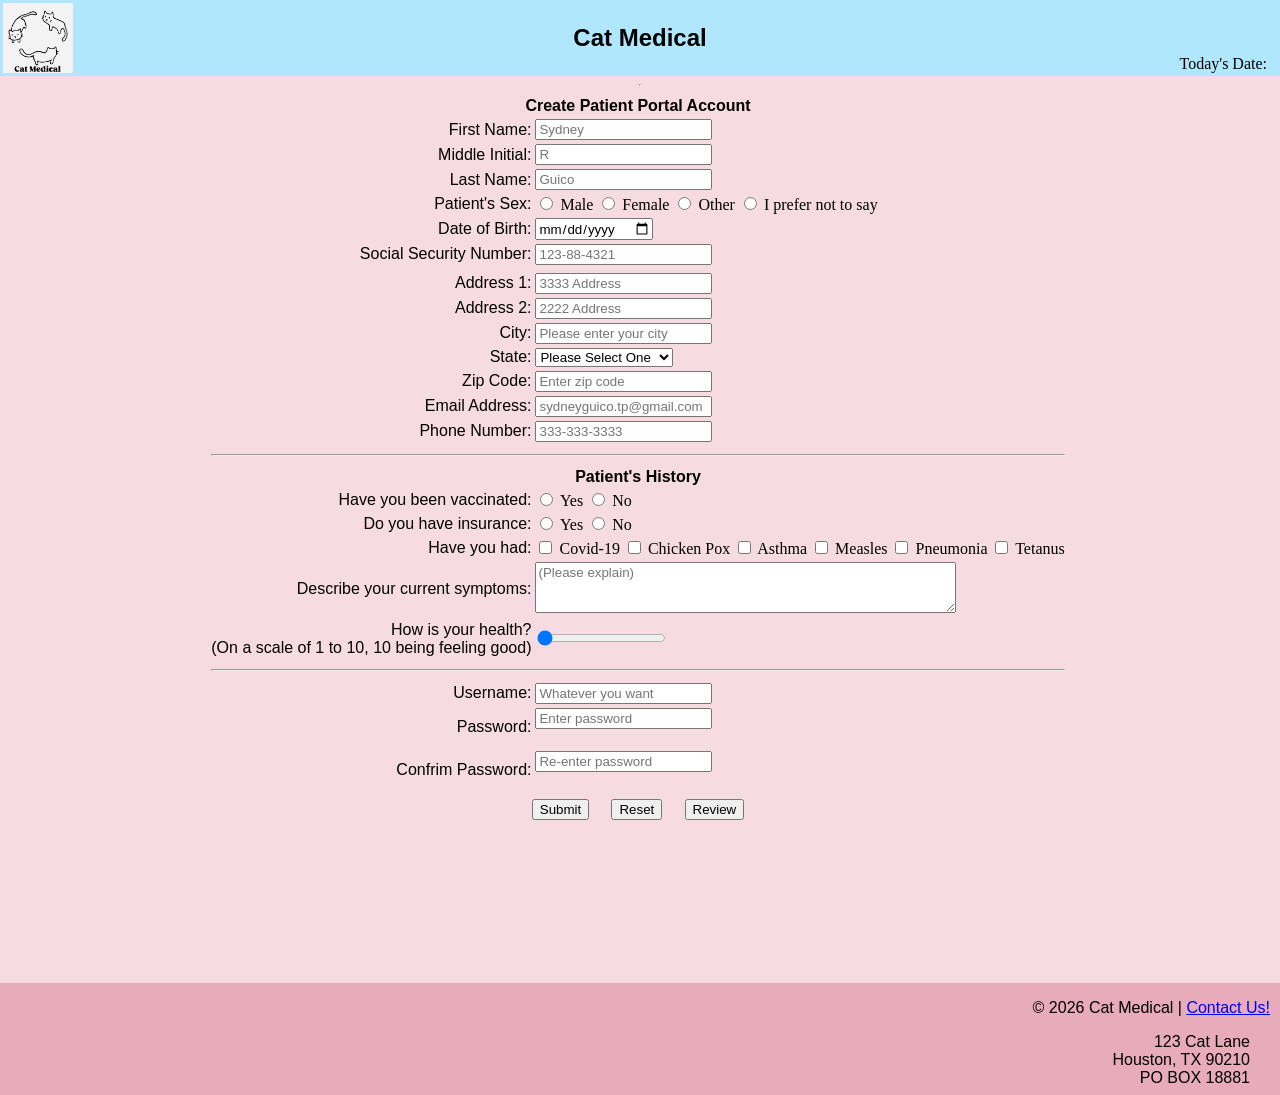
==== index.html @ cff77018 "Update index.html" ====
<!DOCTYPE html>
<!--
    Author: sydneyguico2.github.io
    Program name: Homework 2 JavaScript
    Date created: 02/10/2026
    Date last edited: 03/27/2026
    Version: 2.0
    By: Sydney Guico
    Description: HTML Code 2 to Structure Content of Website Form
-->

        <!-- english language -->
        <html lang="en">
        <!-- head section & css link -->
                    <head>
                        <link rel="stylesheet" href="hw2.css"> <!-- links to css file-->
                        <title> New Patient Registry | Cat Medical </title>
                        <title>New Patient Registry | Cat Medical</title>
                    </head>
                    <body>
                        <header>
                            <table width="100%">
                                <tr>
                                    <td valign="top" align="left" width="20%">
                                    <div class="image">
                                        <img align="center" src="CatMedical2.jpeg" alt="Cat Medical" width="70px" id="logo"/>
                                    </div>
                                    </td>

                                    <td>
                                        <h2>Cat Medical</h2> 
                                   </td>

                                    <td valign="bottom" align="right" width="20%">
                                        Today's Date: <span id="today"></span>   <!-- writes date-->
                                    </td>
                                </tr>
                            </table>
                        </header>
                    <hr>

        <!-- Form Starts-->
                    <form name="signup" id="signup" action="thankyou2.html">
                        <center>
                            <div class="format">
                                <table>
                                    <tr>
                                        <th colspan="4">Create Patient Portal Account</th>   <!-- Patient Account Info section starts-->
                                    </tr>
                                        <!-- Patient INFORMATION SECTION STARTS-->

                                        <!-- Patient Name (F,M,L)-->
                                        
                                        <tr>
                                            <td class="td1"><label for="fname">First Name:</label></td>
                                             <td>
                                                <input type="text" 
                                                name="fname" 
                                                id="fname" 
                                                minlength="1"
                                                maxlength="30"
                                                title="Letters, apostrophes, and dashes only"
                                                pattern="[a-zA-Z']{1,30}"
                                                onblur="validateFname()"
                                                required 
                                                placeholder="Sydney"
                                                />
                                                <br>
                                        <span class="error" id="fname-error"></span>
                                     </td>
                                </tr>

                                <tr>
                                    <td class="td1"><label for="mname">Middle Initial:</label></td>
                                    <td>
                                        <input type="text" 
                                        name="mname" 
                                        id="mname" 
                                        minlength="0"
                                        maxlength="1" 
                                        title="Letters only" 
                                        pattern="[a-zA-Z']{0,1}"
                                        onblur="validateMname()"
                                        placeholder="R"
                                        />
                                        <br>
                                        <span class="error" id="mname-error"></span>
                                    </td>   
                                </tr> 

                                <tr>
                                    
                                    <td class="td1"><label for="lname">Last Name:</label></td>
                                    <td>
                                        <input type="text" 
                                        name="lname" 
                                        id="lname" 
                                        minlength="1"
                                        maxlength="30" 
                                        title="Letters, apostrophes, and dashes only" 
                                        onblur="validateLname()"
                                        required 
                                        placeholder="Guico"
                                        />
                                        <br>
                                        <span class="error" id="lname-error"></span>
                                    </td>
                                </tr>


                <!-- Patient Sex -->

                <tr>
                    <td class="td1"><label for= "psex">Patient's Sex: </label></td>
                    <td>
                        <input 
                        type="radio" 
                        id="s1" 
                        name="psex" 
                        value="male"
                        /> 
                        Male
                        
                        <input 
                        type="radio" 
                        id="s2" 
                        name="psex" 
                        value="female"
                        /> 
                        Female

                         <input 
                        type="radio" 
                        id="s3" 
                        name="psex" 
                        value="Other"
                        /> 
                        Other

                        <input 
                        type="radio" 
                        id="s4" 
                        name="psex" 
                        value="I prefer not to say"
                        /> 
                        I prefer not to say             
                    </td>
                </tr>

                <!-- D.O.B-->
                 <tr>
            <td class="td1"><label for="dob">Date of Birth:</label></td>
                <td>
                    <input 
                    type="date" 
                    id="dob" 
                    name="dob"
                    onblur="validateDob()"
                    required
                    />
                    <br>
                    <span class="error" id="dob-error"></span>
                 </td>
            </tr>

                <!-- SSN-->
            <tr>
                <td class="td1"><label for="ssn">Social Security Number:</label></td>
                <td>
                    <input 
                    type="password" 
                    minlength="9" 
                    maxlength="11" 
                    name="ssn"
                    id="ssn" 
                    required 
                    title="Numbers Only" 
                    placeholder="123-88-4321"
                    onblur="validateSsn()"
                    />
                    <br>
                    <span class="error" id="ssn-error"></span>
                    </td>
                </tr> 

                 <!-- INSERT LINE -->
                <tr>
                    <th colspan="4"><th></th>
                </tr>

            <!-- Address -->
            <tr>
                <td class="td1"><label for="address1">Address 1:</label></td>
                <td>
                    <input 
                    type="text" 
                    name="address1" 
                    id="address1" 
                    minlength="2"
                    maxlength="30" 
                    title="Letters, apostrophes, and dashes only"
                    required 
                    placeholder="3333 Address"
                    onblur="validateAddress1()"
                    />
                    <br>
                    <span class="error" id="address1-error"></span>
                </td>
            </tr>

            </tr>
                <td class="td1"><label for="address2">Address 2:</label></td>
                <td>
                    <input 
                    type="text" 
                    name="address2" 
                    id="address2" 
                    minlength="2"
                    maxlength="30" 
                    title="Please enter your address"
                    placeholder="2222 Address"
                    />
                </td>
            </tr>

            <tr> <!-- city -->
                    <td class="td1"><label for="city">City:</label></td>
                    <td>
                    <input
                        type="text" 
                        name="city" 
                        id="city" 
                        minlength="1" 
                        maxlength="30" 
                        title="Enter your city" 
                        required 
                        placeholder="Please enter your city"
                        onblur="validateCity()"
                        />
                        <br>
                        <span class="error" id="city-error"></span>
                </td>
            </tr>   

            <!-- All the states including DC and PR -->
            </tr> 
                <td class="td1"><label for="state">State:<Label></td>
                    <td>
                        <select name="state" id="state">
                        <option selected disabled>Please Select One</option>
                        <option value="AL">Alabama</option>
                        <option value="AK">Alaska</option>
                        <option value="AZ">Arizona</option>
                        <option value="AR">Arkansas</option>
                        <option value="CA">California</option>
                        <option value="CO">Colorado</option>
                        <option value="CT">Connecticut</option>
                        <option value="DE">Delaware</option>
                        <option value="DC">District of Columbia</option>
                        <option value="FL">Florida</option>
                        <option value="GA">Georgia</option>
                        <option value="GU">Guam</option>	
                        <option value="HI">Hawaii</option>	
                        <option value="ID">Idaho</option>	
                        <option value="IL">Illinois</option>	
                        <option value="IN">Indiana</option>	
                        <option value="IA">Iowa</option>	
                        <option value="KS">Kansas</option>	
                        <option value="KY">Kentucky</option>	
                        <option value="LA">Louisiana</option>	
                        <option value="ME">Maine</option>	
                        <option value="MD">Maryland</option>	
                        <option value="MA">Massachusetts</option>	
                        <option value="MI">Michigan</option>	
                        <option value="MN">Minnesota</option>	
                        <option value="MS">Mississippi</option>	
                        <option value="MO">Missouri</option>
                        <option value="MT">Montana</option>
                        <option value="NE">Nebraska</option>
                        <option value="NV">Nevada</option>	
                        <option value="NH">New Hampshire</option>	
                        <option value="NJ">New Jersey</option>	
                        <option value="NM">New Mexico</option>	
                        <option value="NY">New York</option>	
                        <option value="NC">North Carolina</option>	
                        <option value="ND">North Dakota</option>	
                        <option value="OH">Ohio</option>	
                        <option value="OK">Oklahoma</option>	
                        <option value="OR">Oregon</option>	
                        <option value="PA">Pennsylvania</option>	
                        <option value="PR">Puerto Rico</option>	
                        <option value="RI">Rhode Island</option>	
                        <option value="SC">South Carolina</option>	
                        <option value="SD">South Dakota</option>	
                        <option value="TN">Tennessee</option>	
                        <option value="TX">Texas</option>	
                        <option value="UT">Utah</option>	
                        <option value="VT">Vermont</option>	
                        <option value="VA">Virginia</option>	
                        <option value="WA">Washington</option>	
                        <option value="WV">West Virginia</option>	
                        <option value="WI">Wisconsin</option>	
                        <option value="WY">Wyoming</option>	
                        </select>
                    </td>
                </tr>

                <tr> <!-- zip code -->
                    <td class="td1"><label for="zcode">Zip Code:</label></td>
                    <td>
                    <input
                        type="text" 
                        name="zcode" 
                        id="zcode" 
                        maxlength="10" 
                        pattern="[0-9]{5}"
                        title="Numbers only" 
                        required 
                        placeholder="Enter zip code"
                        onblur="validateZcode()"
                        />
                        <br>
                        <span class="error" id="zcode-error"></span>
                </td>
            </tr>  

            </tr>  <!-- email -->
                <td class="td1"><label for="email">Email Address:</label></td>
                <td>
                    <input type="text"
                    name="email"
                    id="email"
                    required
                    maxlength="30"
                    title="Please enter your email"
                    placeholder="sydneyguico.tp@gmail.com"
                    pattern="[a-z0-9._%+-]+@[a-z0-9.-]+\.[a-z]{2,20}$"
                    onblur="validateEmail()"
                    />
                    <br>
                    <span class="error" id="email-error"></span>
                </td>
            </tr>

            <tr>  <!-- phone number -->
                <td class="td1"><label for="phone">Phone Number:</label></td>
                     <td>
                         <input type="text"
                        name="phone"
                        id="phone"
                        pattern="[0-9]{3}-[0-9]{3}-[0-9]{4}"
                        required
                        maxlength="30"
                        title="Please enter your phone number"
                        required
                        placeholder="333-333-3333"
                        onblur="validatePhone()"
                        />
                        <br>
                        <span class="error" id="phone-error"></span>
                    </td>
                </tr>

                 <!-- INSERT LINE -->
                <tr>
                    <th colspan="4"><hr></th>
                </tr>

                <!-- Patient Background RADIO BOXES-->
                
                <tr>
                    <th colspan="4">Patient's History</th> <!-- create line form-->
                </tr>

                 <tr>  <!-- RADIO BOXES-->
                    <td class="td1"><label for="vacc"> Have you been vaccinated:</label></td>
                    <td>
                        <input
                        type="radio"
                        id="v1"
                        name="vaccinated"
                        value="Yes"
                        />
                        Yes
                        <input
                        type="radio"
                        id="v2"
                        name="vaccinated"
                        value="No"
                        />
                        No
                        </td>
                     </tr>

                 <tr>
                    <td class="td1"><label for="vacc"> Do you have insurance:</label></td>
                    <td>
                        <input
                        type="radio"
                        id="i1"
                        name="insurance"
                        value="Yes"
                        />
                        Yes
                        <input
                        type="radio"
                        id="i2"
                        name="insurance"
                        value="No"
                        />
                        No
                        </td>
                     </tr>

                     <tr> <!-- History Checkboxes -->
                        <td class="td1"><label for="past_history"> Have you had:</label></td>
                        <td>
                                
                                <input type="checkbox" id="option1" name="Covid-19" value="Covid-19"> Covid-19

                                <input type="checkbox" id="option2" name="Chicken Pox" value="Chicken Pox"> Chicken Pox

                                <input type="checkbox" id="option3" name="Asthma" value="Asthma"> Asthma

                                <input type="checkbox" id="option4" name="Measles" value="Measles"> Measles

                                <input type="checkbox" id="option5" name="Pneumonia" value="Pneumonia"> Pneumonia

                                <input type="checkbox" id="option6" name="Tetanus" value="Tetanus"> Tetanus
                        </tr>

                         <!-- ALIGN & Describe Symptoms-->
                        <header>
                                    <td class="td1" align="right" 
                                        <label for="notes">Describe your current symptoms: </label>
                                        </td>
                                
                                       <td>
                                            <textarea 
                                            
                                            rows="3"
                                            cols="50" 
                                            maxlength="500"
                                            id="notes" 
                                            name="notes" 
                                            title="Please write a description on the Symptoms your experiencing..."
                                            placeholder="(Please explain)"
                                            ></textarea>
                                            <span id="description-text"></span>
                                        </td>
                                    </tr>


                        <!-- SLIDER HTML CODE -->
                         <tr>
                            <td class="td1"><label for="range">How is your health?<br/>(On a scale of 1 to 10, 10 being feeling good)</label></td>
                            <td>
                                <input
                                type="range"
                                name="range"
                                id="range"
                            min="0"
                            max="10"
                            value="0"
                            />
                            <span id="range-slider"></span>
                            </td>
                        </tr>

                        <!-- INSERT LINE Webpage split-->
                        <tr>
                            <th colspan="4"><hr></th>
                        </tr>

                        <!-- Patient Account Login Information -->
                        <tr>
                            <td class="td1"><label for="username">Username:</label></td>
                                            <td>
                                                <input
                                                type="text"
                                                name="username"
                                                id="username"
                                                minlength="5"
                                                maxlength="20"
                                                required
                                                title="Username must have at least 5 characters, and cannot start with a number"
                                                placeholder="Whatever you want"
                                                onblur="validateUsername()"
                                                />
                                                <br>
                                                <span class="error" id="username-error"></span>
                                            </td>
                                        </tr>

                                        </tr>
                                            <td class="td1"><label for="password">Password:</label></td>
                                            <td>
                                                <input
                                                type="password"
                                                name="password"
                                                id="password"
                                                minlength="10"
                                                maxlength="30"
                                                required
                                                title="Password must contain at least 10 characters, one uppercase, one number, one lowercase letter, and one special character."
                                                placeholder="Enter password"
                                                onblur="validatePassword()"
                                                oninput="validatePassword()"
                                                onfocus="validatePassword()"
                                                />
                                                <br>
                                                <span class="password-message" id="password-error"></span>
                                            
                                            </td>
                                        </tr>

                                        </tr>
                                            <td class="td1"><label for="confirm_password">Confrim Password:</label></td>
                                            <td>
                                                <input
                                                type="password"
                                                name="confirm_password"
                                                id="confirm_password"
                                                minlength="10"
                                                maxlength="30"
                                                required
                                                title="Please re-enter your Password:"
                                                placeholder="Re-enter password"
                                                onblur="validateConfirmPassword()"
                                                oninput="validateConfirmPassword()"
                                                onfocus="validateConfirmPassword()"
                                                />
                                                <br>
                                                <span class="password-message" id="confirm_password-error"></span>
                                            
                                            </td>
                                        </tr>

                                        <tr>
                                            <td class="td1"colspan="4">
                                                <center>
                                                    <input type="submit" name="submit" id="submit" style="font-family: 'Arial', Helvetica, sans-serif;"> 
                                                    &nbsp;&nbsp;&nbsp; <!-- spaces between submit and reset-->
                                                    <input type="reset" name="reset" id="reset" style="font-family: 'Arial', Helvetica, sans-serif;"> 
                                                     &nbsp;&nbsp;&nbsp; <!-- spaces between submit and reset-->
                                                    <input type="button" name="review" id="review" value="Review" style="font-family: 'Arial', Helvetica, sans-serif;" onclick="reviewInput()" 
                                                    />
                                                </center>
                                                 </td>
                                             </tr>
                                         </table>
                                    </div>

                                <!-- Dynamic Password Indicators -->
                                    <div class="pass-message">
                                        <span id="msg1"></span> <br/>
                                        <span id="msg2"></span> <br/>
                                        <span id="msg3"></span> <br/>
                                        <span id="msg4"></span> <br/>
                                        <span id="msg5"></span> <br/>
                                        <span id="msg6"></span> <br/>
                                        <span id="msg7"></span> <br/>
                                        <span id="pass2-error"></span> <br/>
                                    </div>

                                    <!--NEW Displays user-entered data with JavaScript-->
                                    <center>
                                    <p id="showInput"></p>
                                    </center>

                              </center>
                        </form>

                           <!-- Footer goes here-->
                                             
                        <footer>
                                    <p id="footer"> &#169 2026 Cat Medical | <a href="https://www.felinemedcenter.com/" target="_blank" rel="noopener noreferrer">Contact Us!</a></p>
                                    <div class="address-box">
                                        <p>
                                            123 Cat Lane<br/>
                                            Houston, TX 90210<br/>
                                            PO BOX 18881
                                        </p>
                                    </div>
                                </div>
                        </footer>


                            <script src="hw2.js"></script>  <!-- links to js file-->
                            </body> </html>
---- hw2.css ----
/*
    Program name: Homework 1 HTML Form
    Author: sydneyguico.github.io
    Date created: 02/10/2026
    Date last edited: 02/26/2026
    Version: 1.0
    By: Sydney Guico
    Description: CSS Code to Visuals on Website Form 
*/

header {
    width: 100%;
    background-color: rgb(177, 231, 252);
}

body {
    display: flex;
    flex-direction: column;
    align-items: center;
    background: rgb(246, 220, 226);
    margin: 0;
    height: 100%;
    max-height: 100%;
    min-height: 100vh; /* page will be height of the viewport */
}

form {
    flex-grow: 1;
}

h1, h2 {
    text-align: center;
    font-family: Arial, Helvetica, sans-serif;
    font-weight: bold;
    flex-grow: 1;
}

main {
    text-align: center;
    font-family:Arial, Helvetica, sans-serif;
    font-weight: normal;
    flex-grow: 1;
}

.image {
    text-align: left;
}

.td1 {
    text-align: right;
    font-family: "optima", sans-serif;
    font-weight: normal;
}

th {
    text-align: center;
    font-family: Arial, Helvetica, sans-serif;
}

footer {
    position: flex;
    bottom: 0;
    width: 100%;
    background-color: rgb(231, 171, 186);
    height: 7.0rem;
}

.address-box {
    text-align: right;
    font-family: "optima", sans-serif;
    /* Increase this value to move the 123 Cat Lane address further to the left */
    margin-right: 30px; 
}

#footer {
    text-align: right;
    font-family: "optima", sans-serif;
    font-weight: normal;
    margin-right: 10px;
}

label {
    text-align: right;
    font-family: "optima", sans-serif;
    font-weight: normal;
}

input {
    text-align: left;
    font-family: "optima", sans-serif;
    font-weight: normal;
}

textarea {
    text-align: left;
    font-family: "optima", sans-serif;
    font-weight: normal;
}

#today {
    text-align: left;
    font-family: "optima", sans-serif;
    font-weight: normal;
    margin-right: 10px;
}

p {
    text-align: right;
    font-family: "optima", sans-serif;
    font-weight: normal;
}

/* error message styling */
.error {
    color: red;
    font-size: 12px;
    font-family: "optima", sans-serif;
    font-weight: normal;
}

/* Password Validation Message Container */
.password-message {
    text-align: right;
    font-family: "optima", sans-serif;
    font-weight: normal;
    position: relative;
    left: 100px;
    background: transparent;
    padding: 10px;
    border-spacing: 2px;
    border-radius: 20px;
    color: red;
}

/* Review Button Styling */
#review {
    margin-top: 5px;
}

/* Output Table Styling */
table.output,
tr.output,
td.output {
    width: 500px;
    background-color:  rgb(246, 220, 226);
    padding: 10px;
    border-spacing: 2px;
    border-radius: 20px;
    color: black;
}

/* Individual Cell Styling for Output */
td.output {
    width: 500px;
    background-color: rgb(231, 171, 186);
    padding: 10px;
    border-spacing: 2px;
}
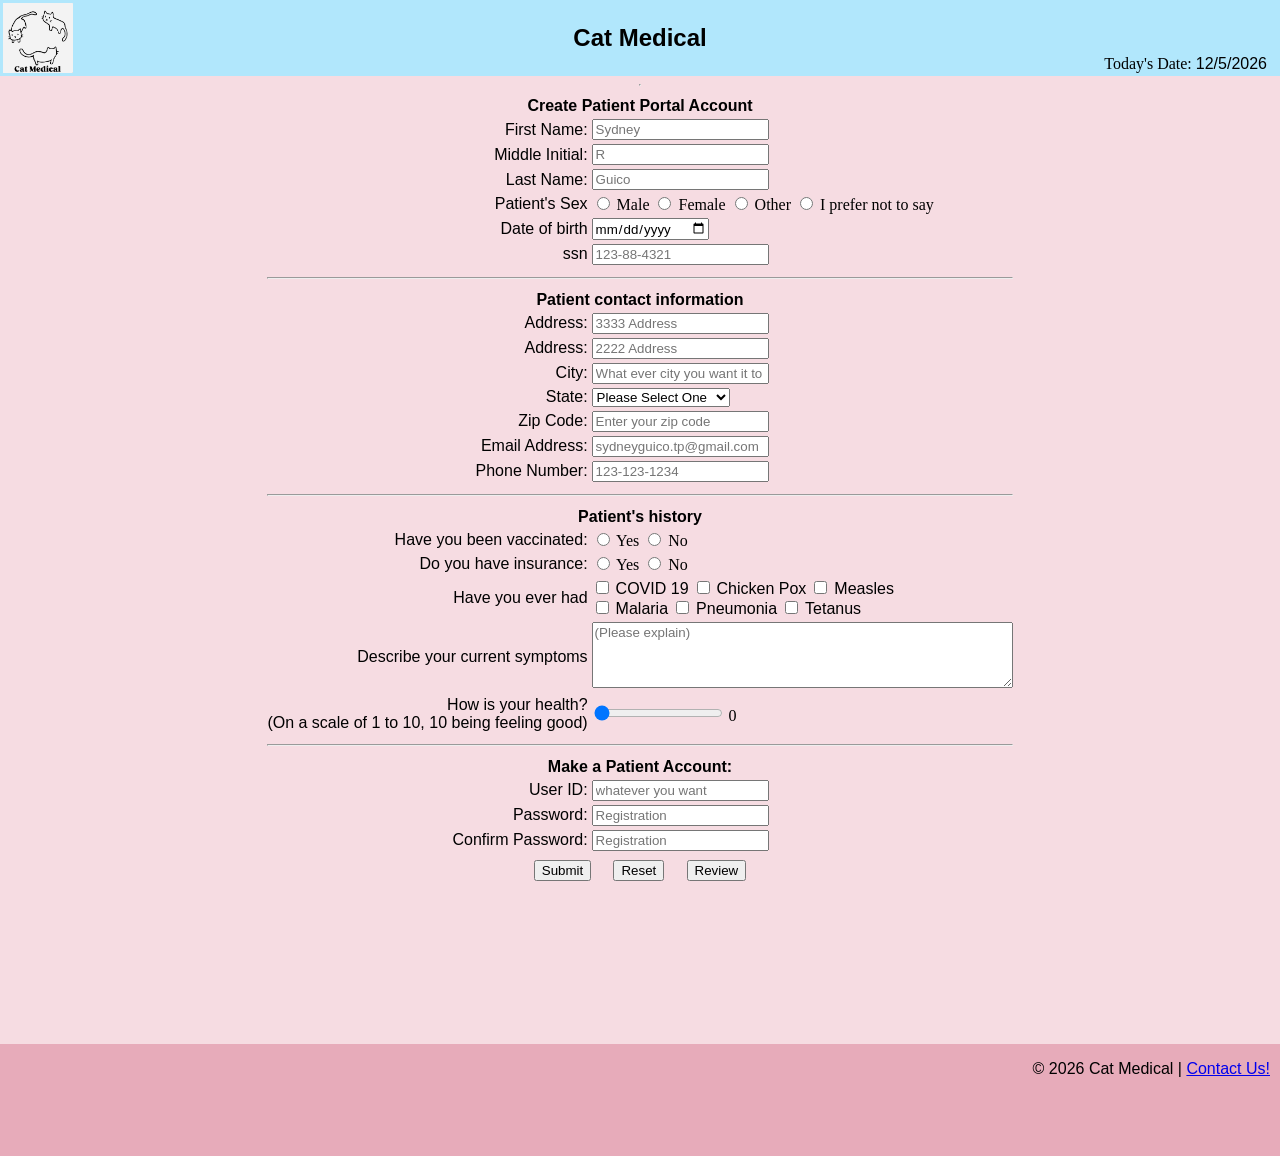
==== commit 814d9f5d: "Update index.html" ====
--- a/index.html
+++ b/index.html
@@ -1,590 +1,579 @@
 <!DOCTYPE html>
-<!--
-    Author: sydneyguico2.github.io
-    Program name: Homework 2 JavaScript
+<!---
+    Program Name: Homework 2 html form
+    Name: Sydney Guico
     Date created: 02/10/2026
-    Date last edited: 03/27/2026
-    Version: 2.0
-    By: Sydney Guico
-    Description: HTML Code 2 to Structure Content of Website Form
+    Date Modified: 03/27/2026 
+    version: 2.0
+    Purpose: HTML Code 2 to Structure Content of Website Form
 -->
-
-        <!-- english language -->
-        <html lang="en">
-        <!-- head section & css link -->
-                    <head>
-                        <link rel="stylesheet" href="hw2.css"> <!-- links to css file-->
-                        <title> New Patient Registry | Cat Medical </title>
-                        <title>New Patient Registry | Cat Medical</title>
-                    </head>
-                    <body>
-                        <header>
-                            <table width="100%">
-                                <tr>
-                                    <td valign="top" align="left" width="20%">
-                                    <div class="image">
-                                        <img align="center" src="CatMedical2.jpeg" alt="Cat Medical" width="70px" id="logo"/>
-                                    </div>
-                                    </td>
-
-                                    <td>
-                                        <h2>Cat Medical</h2> 
-                                   </td>
-
-                                    <td valign="bottom" align="right" width="20%">
-                                        Today's Date: <span id="today"></span>   <!-- writes date-->
-                                    </td>
-                                </tr>
-                            </table>
-                        </header>
-                    <hr>
-
-        <!-- Form Starts-->
-                    <form name="signup" id="signup" action="thankyou2.html">
-                        <center>
-                            <div class="format">
-                                <table>
-                                    <tr>
-                                        <th colspan="4">Create Patient Portal Account</th>   <!-- Patient Account Info section starts-->
-                                    </tr>
-                                        <!-- Patient INFORMATION SECTION STARTS-->
-
-                                        <!-- Patient Name (F,M,L)-->
-                                        
-                                        <tr>
-                                            <td class="td1"><label for="fname">First Name:</label></td>
-                                             <td>
-                                                <input type="text" 
-                                                name="fname" 
-                                                id="fname" 
-                                                minlength="1"
-                                                maxlength="30"
-                                                title="Letters, apostrophes, and dashes only"
-                                                pattern="[a-zA-Z']{1,30}"
-                                                onblur="validateFname()"
-                                                required 
-                                                placeholder="Sydney"
-                                                />
-                                                <br>
-                                        <span class="error" id="fname-error"></span>
-                                     </td>
-                                </tr>
-
-                                <tr>
-                                    <td class="td1"><label for="mname">Middle Initial:</label></td>
-                                    <td>
-                                        <input type="text" 
-                                        name="mname" 
-                                        id="mname" 
-                                        minlength="0"
-                                        maxlength="1" 
-                                        title="Letters only" 
-                                        pattern="[a-zA-Z']{0,1}"
-                                        onblur="validateMname()"
-                                        placeholder="R"
-                                        />
-                                        <br>
-                                        <span class="error" id="mname-error"></span>
-                                    </td>   
-                                </tr> 
-
-                                <tr>
-                                    
-                                    <td class="td1"><label for="lname">Last Name:</label></td>
-                                    <td>
-                                        <input type="text" 
-                                        name="lname" 
-                                        id="lname" 
-                                        minlength="1"
-                                        maxlength="30" 
-                                        title="Letters, apostrophes, and dashes only" 
-                                        onblur="validateLname()"
-                                        required 
-                                        placeholder="Guico"
-                                        />
-                                        <br>
-                                        <span class="error" id="lname-error"></span>
-                                    </td>
-                                </tr>
-
-
-                <!-- Patient Sex -->
-
-                <tr>
-                    <td class="td1"><label for= "psex">Patient's Sex: </label></td>
+<html lang="en">
+    <head>
+        <link rel="stylesheet" href="hw2.css"> <!-- links to css file (Remember to change this for every homework assignment Hoang Le)-->
+        
+        <!--displays text in the browser's tab-->
+        <title>New Patient Registry | Cat Medical</title>
+    </head>
+    <body>
+        <header>
+            <table width="100%">
+                <tr>
+                    <td valign="top" align="left" width="20%">
+                        <div class="image">
+                            <img align="center" src="CatMedical2.jpeg" alt="Cat Medical" width="70px" id="logo"/>
+                        </div>
+                    </td>
+
+                    <td>
+                        <h2>Cat Medical</h2>
+                    </td>
+
+                    <td valign="bottom" align="right" width="20%">
+                        Today's Date: <span id="today"></span>
+                    </td>
+                </tr>
+            </table>
+        </header>
+<hr>
+<!--Form starts here-->
+<form name="signup" id="signup" action="thankyou.html">
+    <center>
+        <div class="format">
+            <table>
+                <tr>
+                    <th colspan="4"> Create Patient Portal Account</th>
+                </tr>
+                <!--patient's information section of form starts here-->
+
+                <!--Patient's name F M L-->
+                <tr>
+                    <td class="td1"><label for="fname">First Name:</label></td>
                     <td>
                         <input 
-                        type="radio" 
-                        id="s1" 
-                        name="psex" 
-                        value="male"
-                        /> 
+                        type="text" 
+                        name="fname" 
+                        id="fname"
+                        minlength="1"
+                        maxlength="30" 
+                        title="Letters, dashes, and apostrophes only"
+                        pattern="[a-zA-Z']{1-30}"
+                        onblur="validateFname()"
+                        required 
+                        placeholder="Sydney"
+                        />
+                        <br>
+                        <span class="error" id="fname-error"></span>
+                    </td>
+                </tr>
+
+                <tr>
+                    <td class="td1"><label for="mname">Middle Initial:</label></td>
+                    <td>
+                        <input 
+                        type="text" 
+                        name="mname" 
+                        id="mname"
+                        minlength="0"
+                        maxlength="1" 
+                        title="Letters only"
+                        pattern="[a-zA-Z']{0-1}"
+                        onblur="validateMname()"
+                        placeholder="R"
+                        />
+                        <br>
+                        <span class="error" id="mname-error"></span>
+                    </td>
+                </tr>
+
+                <tr>
+                    <td class="td1"><label for="lname">Last Name:</label></td>
+                    <td>
+                        <input type="text" 
+                        name="Lname" 
+                        id="Lname"
+                        minlength="1"
+                        maxlength="30" 
+                        title="Letters, dashes, and apostrophes only"
+                        pattern="[a-zA-Z']{1-30}"
+                        onblur="validateLname()"
+                        required 
+                        placeholder="Guico"
+                        />
+                        <br>
+                        <span class="error" id="lname-error"></span>
+                    </td>
+                </tr>
+
+                <!--Gender or sex-->
+
+                <tr>
+                    <td class="td1"><label for="psex">Patient's Sex</label></td>
+                    <td>
+                        <input
+                        type="radio"
+                        id="s1"
+                        name="psex"
+                        value="Male"
+                        />
                         Male
-                        
+
+                        <input
+                        type="radio"
+                        id="s2"
+                        name="psex"
+                        value="Male"
+                        />
+                        Female
+
+                        <input
+                        type="radio"
+                        id="s3"
+                        name="psex"
+                        value="other"
+                        />
+                        Other
+
+                        <input  
+                        type="radio"  
+                        id="s4"  
+                        name="psex"  
+                        value="I prefer not to say" 
+                        />  
+                        I prefer not to say 
+                    </td>
+                </tr>
+
+                <!--date of birth-->
+
+                <tr>
+                    <td class="td1"><label for="dob">Date of birth</label></td>
+                    <td>
+                        <input
+                        type="date"
+                        id="dob"
+                        name="dob"
+                        onblur="validateDob()"
+                        required
+                        />
+                        <br>
+                        <span class="error" id="dob-error"></span>
+                    </td>
+                </tr>
+
+                <tr>
+                    <td class="td1"><label for="ssn">ssn</label></td>
+                    <td>
+                        <input
+                        type="password"
+                        minlength="11"
+                        maxlength="11"
+                        name="ssn"
+                        id="ssn"
+                        required
+                        title="Numbers Only"
+                        placeholder="123-88-4321"
+                        onblur="validateSsn()"
+                        />
+                        <br>
+                        <span class="error" id="ssn-error"></span>
+                    </td>
+                </tr>
+
+                <tr>
+                    <th colspan="4"><hr></th> <!-- This makes a line allowing it to be more organized-->
+                </tr>
+
+                <tr>
+                    <th colspan="4"> Patient contact information</th>
+                </tr>
+
+                <!--Address-->
+
+                <tr>
+                    <td class="td1"><label for="address1">Address:</label></td>
+                    <td>
+                        <input type="text" 
+                        name="address1" 
+                        id="address1" 
+                        minlength="2"
+                        maxlength="30"
+                        title="Letters, dashes, and apostrophes only" 
+                        required 
+                        placeholder="3333 Address"
+                        onblur="validateAddress1()"
+                        />
+                        <br>
+                        <span class="error" id="address1-error"></span>
+                    </td>
+                </tr>
+
+                <tr>
+                    <td class="td1"><label for="address2">Address:</label></td>
+                    <td>
+                        <input
+                        type="text" 
+                        name="address2" 
+                        id="address2" 
+                        minlength="2"
+                        maxlength="30" 
+                        title="Please enter your address"
+                        placeholder="2222 Address"
+                        />
+                    </td>
+                </tr>
+
+                <tr>
+                    <td class="td1"><label for="city">City:</label></td>
+                    <td>
                         <input 
-                        type="radio" 
-                        id="s2" 
-                        name="psex" 
-                        value="female"
-                        /> 
-                        Female
-
-                         <input 
-                        type="radio" 
-                        id="s3" 
-                        name="psex" 
-                        value="Other"
-                        /> 
-                        Other
-
-                        <input 
-                        type="radio" 
-                        id="s4" 
-                        name="psex" 
-                        value="I prefer not to say"
-                        /> 
-                        I prefer not to say             
-                    </td>
-                </tr>
-
-                <!-- D.O.B-->
-                 <tr>
-            <td class="td1"><label for="dob">Date of Birth:</label></td>
-                <td>
-                    <input 
-                    type="date" 
-                    id="dob" 
-                    name="dob"
-                    onblur="validateDob()"
-                    required
-                    />
-                    <br>
-                    <span class="error" id="dob-error"></span>
-                 </td>
-            </tr>
-
-                <!-- SSN-->
-            <tr>
-                <td class="td1"><label for="ssn">Social Security Number:</label></td>
-                <td>
-                    <input 
-                    type="password" 
-                    minlength="9" 
-                    maxlength="11" 
-                    name="ssn"
-                    id="ssn" 
-                    required 
-                    title="Numbers Only" 
-                    placeholder="123-88-4321"
-                    onblur="validateSsn()"
-                    />
-                    <br>
-                    <span class="error" id="ssn-error"></span>
-                    </td>
-                </tr> 
-
-                 <!-- INSERT LINE -->
-                <tr>
-                    <th colspan="4"><th></th>
-                </tr>
-
-            <!-- Address -->
-            <tr>
-                <td class="td1"><label for="address1">Address 1:</label></td>
-                <td>
-                    <input 
-                    type="text" 
-                    name="address1" 
-                    id="address1" 
-                    minlength="2"
-                    maxlength="30" 
-                    title="Letters, apostrophes, and dashes only"
-                    required 
-                    placeholder="3333 Address"
-                    onblur="validateAddress1()"
-                    />
-                    <br>
-                    <span class="error" id="address1-error"></span>
-                </td>
-            </tr>
-
-            </tr>
-                <td class="td1"><label for="address2">Address 2:</label></td>
-                <td>
-                    <input 
-                    type="text" 
-                    name="address2" 
-                    id="address2" 
-                    minlength="2"
-                    maxlength="30" 
-                    title="Please enter your address"
-                    placeholder="2222 Address"
-                    />
-                </td>
-            </tr>
-
-            <tr> <!-- city -->
-                    <td class="td1"><label for="city">City:</label></td>
-                    <td>
-                    <input
                         type="text" 
                         name="city" 
                         id="city" 
-                        minlength="1" 
-                        maxlength="30" 
+                        minlength="1"
+                        maxlength="30"
                         title="Enter your city" 
                         required 
-                        placeholder="Please enter your city"
+                        placeholder="What ever city you want it to show"
                         onblur="validateCity()"
                         />
                         <br>
                         <span class="error" id="city-error"></span>
-                </td>
-            </tr>   
-
-            <!-- All the states including DC and PR -->
-            </tr> 
-                <td class="td1"><label for="state">State:<Label></td>
-                    <td>
-                        <select name="state" id="state">
-                        <option selected disabled>Please Select One</option>
-                        <option value="AL">Alabama</option>
-                        <option value="AK">Alaska</option>
-                        <option value="AZ">Arizona</option>
-                        <option value="AR">Arkansas</option>
-                        <option value="CA">California</option>
-                        <option value="CO">Colorado</option>
-                        <option value="CT">Connecticut</option>
-                        <option value="DE">Delaware</option>
-                        <option value="DC">District of Columbia</option>
-                        <option value="FL">Florida</option>
-                        <option value="GA">Georgia</option>
-                        <option value="GU">Guam</option>	
-                        <option value="HI">Hawaii</option>	
-                        <option value="ID">Idaho</option>	
-                        <option value="IL">Illinois</option>	
-                        <option value="IN">Indiana</option>	
-                        <option value="IA">Iowa</option>	
-                        <option value="KS">Kansas</option>	
-                        <option value="KY">Kentucky</option>	
-                        <option value="LA">Louisiana</option>	
-                        <option value="ME">Maine</option>	
-                        <option value="MD">Maryland</option>	
-                        <option value="MA">Massachusetts</option>	
-                        <option value="MI">Michigan</option>	
-                        <option value="MN">Minnesota</option>	
-                        <option value="MS">Mississippi</option>	
-                        <option value="MO">Missouri</option>
-                        <option value="MT">Montana</option>
-                        <option value="NE">Nebraska</option>
-                        <option value="NV">Nevada</option>	
-                        <option value="NH">New Hampshire</option>	
-                        <option value="NJ">New Jersey</option>	
-                        <option value="NM">New Mexico</option>	
-                        <option value="NY">New York</option>	
-                        <option value="NC">North Carolina</option>	
-                        <option value="ND">North Dakota</option>	
-                        <option value="OH">Ohio</option>	
-                        <option value="OK">Oklahoma</option>	
-                        <option value="OR">Oregon</option>	
-                        <option value="PA">Pennsylvania</option>	
-                        <option value="PR">Puerto Rico</option>	
-                        <option value="RI">Rhode Island</option>	
-                        <option value="SC">South Carolina</option>	
-                        <option value="SD">South Dakota</option>	
-                        <option value="TN">Tennessee</option>	
-                        <option value="TX">Texas</option>	
-                        <option value="UT">Utah</option>	
-                        <option value="VT">Vermont</option>	
-                        <option value="VA">Virginia</option>	
-                        <option value="WA">Washington</option>	
-                        <option value="WV">West Virginia</option>	
-                        <option value="WI">Wisconsin</option>	
-                        <option value="WY">Wyoming</option>	
-                        </select>
-                    </td>
-                </tr>
-
-                <tr> <!-- zip code -->
+                    </td>
+                </tr>
+
+                <!--All the states including DC and PR-->
+                <tr>
+                    <td class="td1"><label for="state">State:</label></td>
+                        <td>
+                            <select>
+                                <option selected disabled>Please Select One</option>
+                                <option value="AL">Alabama</option>
+                                <option value="AK">Alaska</option>
+                                <option value="AZ">Arizona</option>
+                                <option value="AR">Arkansas</option>
+                                <option value="CA">California</option>
+                                <option value="CO">Colorado</option>
+                                <option value="CT">Connecticut</option>
+                                <option value="DE">Delaware</option>
+                                <option value="DC">District of Columbia</option>
+                                <option value="FL">Florida</option>
+                                <option value="GA">Georgia</option>
+                                <option value="GU">Guam</option>    
+                                <option value="HI">Hawaii</option>  
+                                <option value="ID">Idaho</option>   
+                                <option value="IL">Illinois</option>    
+                                <option value="IN">Indiana</option> 
+                                <option value="IA">Iowa</option>    
+                                <option value="KS">Kansas</option>  
+                                <option value="KY">Kentucky</option>    
+                                <option value="LA">Louisiana</option>   
+                                <option value="ME">Maine</option>   
+                                <option value="MD">Maryland</option>    
+                                <option value="MA">Massachusetts</option>   
+                                <option value="MI">Michigan</option>    
+                                <option value="MN">Minnesota</option>   
+                                <option value="MS">Mississippi</option> 
+                                <option value="MO">Missouri</option>
+                                <option value="MT">Montana</option>
+                                <option value="NE">Nebraska</option>
+                                <option value="NV">Nevada</option>  
+                                <option value="NH">New Hampshire</option>   
+                                <option value="NJ">New Jersey</option>  
+                                <option value="NM">New Mexico</option>  
+                                <option value="NY">New York</option>    
+                                <option value="NC">North Carolina</option>  
+                                <option value="ND">North Dakota</option>    
+                                <option value="OH">Ohio</option>    
+                                <option value="OK">Oklahoma</option>    
+                                <option value="OR">Oregon</option>  
+                                <option value="PA">Pennsylvania</option>    
+                                <option value="PR">Puerto Rico</option> 
+                                <option value="RI">Rhode Island</option>    
+                                <option value="SC">South Carolina</option>  
+                                <option value="SD">South Dakota</option>    
+                                <option value="TN">Tennessee</option>   
+                                <option value="TX">Texas</option>   
+                                <option value="UT">Utah</option>    
+                                <option value="VT">Vermont</option> 
+                                <option value="VA">Virginia</option>    
+                                <option value="WA">Washington</option>  
+                                <option value="WV">West Virginia</option>   
+                                <option value="WI">Wisconsin</option>   
+                                <option value="WY">Wyoming</option> 
+                            </select>
+                        </td>
+                </tr>
+                <tr>
                     <td class="td1"><label for="zcode">Zip Code:</label></td>
-                    <td>
-                    <input
-                        type="text" 
-                        name="zcode" 
-                        id="zcode" 
-                        maxlength="10" 
-                        pattern="[0-9]{5}"
-                        title="Numbers only" 
-                        required 
-                        placeholder="Enter zip code"
-                        onblur="validateZcode()"
-                        />
-                        <br>
-                        <span class="error" id="zcode-error"></span>
-                </td>
-            </tr>  
-
-            </tr>  <!-- email -->
-                <td class="td1"><label for="email">Email Address:</label></td>
-                <td>
-                    <input type="text"
-                    name="email"
-                    id="email"
-                    required
-                    maxlength="30"
-                    title="Please enter your email"
-                    placeholder="sydneyguico.tp@gmail.com"
-                    pattern="[a-z0-9._%+-]+@[a-z0-9.-]+\.[a-z]{2,20}$"
-                    onblur="validateEmail()"
-                    />
-                    <br>
-                    <span class="error" id="email-error"></span>
-                </td>
-            </tr>
-
-            <tr>  <!-- phone number -->
-                <td class="td1"><label for="phone">Phone Number:</label></td>
-                     <td>
-                         <input type="text"
-                        name="phone"
-                        id="phone"
-                        pattern="[0-9]{3}-[0-9]{3}-[0-9]{4}"
+                        <td>
+                            <input 
+                            type="text" 
+                            name="zcode" 
+                            id="zcode" 
+                            maxlength="10" 
+                            pattern="[0-9]{5}"
+                            title="Numbers only" 
+                            required 
+                            placeholder="Enter your zip code"
+                            onblur="validateZcode()"
+                            />
+                            <br>
+                            <span class="error" id="zcode-error"></span>
+                        </td>
+                </tr>
+
+                <tr>
+                    <td class="td1"><label for="email">Email Address:</label></td>
+                        <td>
+                            <input type="text" 
+                            name="email" 
+                            id="email"
+                            maxlength="30"
+                            required
+                            title="Please enter your email" 
+                            placeholder="sydneyguico.tp@gmail.com"
+                            pattern="[a-z0-9._%+-]+@[a-z0-9.-]+\.[a-z]{2,20}$"
+                            onblur="validateEmail()"
+                            />
+                            <br>
+                            <span class="error" id="email-error"></span>
+                        </td>
+                </tr>
+
+                <tr>
+                    <td class="td1"><label for="phonenum">Phone Number:</label></td>
+                        <td>
+                            <input type="text" 
+                            name="phonenum" 
+                            id="phonenum" 
+                            pattern="[0-9]{3}-[0-9]{3}-[0-9]{4}"
+                            required
+                            maxlength="30"
+                            title="Please enter your phone number" 
+                            required 
+                            placeholder="123-123-1234"
+                            onblur="validatePhonenum()"
+                            />
+                            <br>
+                            <span class="error" id="phonenum-error"></span>
+                        </td>
+                </tr>
+
+                <tr>
+                    <th colspan="4"><hr></th> <!-- This makes a line allowing it to be more organized-->
+                </tr>
+                
+                <!--Patient background-->
+
+                <tr>
+                    <th colspan="4">Patient's history</th>
+                </tr>
+
+                 <tr>
+                    <td class="td1"><label for="vacc">Have you been vaccinated:</label></td>
+                    <td>
+                        <input
+                        type="radio" 
+                        id="v1" 
+                        name="vacc" 
+                        value="Yes"
+                        />
+                        Yes
+                        <input 
+                        type="radio" 
+                        id="v2" 
+                        name="vacc" 
+                        value="No"
+                        />
+                        No
+                    </td>
+                </tr>
+
+                <tr>
+                    <td class="td1"><label for="insur">Do you have insurance:</label></td>
+                    <td>
+                        <input 
+                        type="radio" 
+                        id="i1" 
+                        name="insur" 
+                        value="Yes"
+                        /> 
+                        Yes
+
+                        <input 
+                        type="radio" 
+                        id="i2" 
+                        name="insur" 
+                        value="No"
+                        /> 
+                        No
+                    </td>
+                </tr>
+
+                <tr>
+                    <td class="td1"><label for="pat_hist">Have you ever had</label></td>
+                    <td>
+                        <input type="checkbox" id="option1" value="COVID 19"/>
+                        <label for="COVID 19">COVID 19</label>
+
+                        <input type="checkbox" id="option2" value="Chicken Pox"/>
+                        <label for="Chicken Pox">Chicken Pox</label>
+
+                        <input type="checkbox" id="option3" value="Measles"/>
+                        <label for="Measles">Measles</label><br>
+
+                        <input type="checkbox" id="option4" value="Malaria"/>
+                        <label for="Malaria">Malaria</label>
+
+                        <input type="checkbox" id="option5" value="Pneumonia"/>
+                        <label for="Pneumonia">Pneumonia</label>
+
+                        <input type="checkbox" id="option6" value="Tetanus"/>
+                        <label for="Tetanus">Tetanus</label>
+                </tr>
+
+                <tr>
+                    <td class="td1" align="right">
+                        <label for="notes">Describe your current symptoms</label>
+                    </td>
+                    <td>
+                        <textarea
+                        rows="4"
+                        cols="50"
+                        maxlength="500"
+                        id="notes"
+                        name="notes"
+                        title="Please write a description on the Symptoms your experiencing..."
+                        placeholder="(Please explain)"
+                        ></textarea>
+                        <span id="descirption_text"></span>
+                    </td>
+                </tr>
+
+                <!-- Slider HTML Coding-->
+                <tr>
+                    <td class="td1"><label for="range">How is your health?<br/>(On a scale of 1 to 10, 10 being feeling good)</label></td>
+                    <td>
+                        <input
+                        type="range"
+                        name="range"
+                        id="range"
+                        min="0"
+                        max="10"
+                        value="0"
+                        />
+                        <span id="range-slider"></span>
+                    </td>
+                </tr>
+
+                <tr>
+                    <th colspan="4"><hr></th> <!-- Webpage splitter-->
+                </tr>
+
+                <!-- Patient login Information-->
+                <tr>
+                    <th colspan="4">Make a Patient Account:</th>
+                </tr>
+
+                <tr>
+                    <td class="td1"><label for="username">User ID:</label></td>
+                    <td>
+                        <input
+                        type="text"
+                        name="username"
+                        id="username"
+                        minlength="5"
+                        maxlength="20"
                         required
+                        title="Username must contain at least 5 characters, and cannot start with a number"
+                        placeholder="whatever you want"
+                        onblur="validateUsername()"
+                        />
+                        <br>
+                        <span class="error" id="username-error"></span>
+                    </td>
+                </tr>
+
+                <tr>
+                    <td class="td1"><label for="pass">Password:</label></td>
+                    <td>
+                        <input
+                        type="password"
+                        name="pass"
+                        id="pass"
+                        minlength="10"
                         maxlength="30"
-                        title="Please enter your phone number"
                         required
-                        placeholder="333-333-3333"
-                        onblur="validatePhone()"
-                        />
-                        <br>
-                        <span class="error" id="phone-error"></span>
-                    </td>
-                </tr>
-
-                 <!-- INSERT LINE -->
-                <tr>
-                    <th colspan="4"><hr></th>
-                </tr>
-
-                <!-- Patient Background RADIO BOXES-->
-                
-                <tr>
-                    <th colspan="4">Patient's History</th> <!-- create line form-->
-                </tr>
-
-                 <tr>  <!-- RADIO BOXES-->
-                    <td class="td1"><label for="vacc"> Have you been vaccinated:</label></td>
-                    <td>
-                        <input
-                        type="radio"
-                        id="v1"
-                        name="vaccinated"
-                        value="Yes"
-                        />
-                        Yes
-                        <input
-                        type="radio"
-                        id="v2"
-                        name="vaccinated"
-                        value="No"
-                        />
-                        No
-                        </td>
-                     </tr>
-
-                 <tr>
-                    <td class="td1"><label for="vacc"> Do you have insurance:</label></td>
-                    <td>
-                        <input
-                        type="radio"
-                        id="i1"
-                        name="insurance"
-                        value="Yes"
-                        />
-                        Yes
-                        <input
-                        type="radio"
-                        id="i2"
-                        name="insurance"
-                        value="No"
-                        />
-                        No
-                        </td>
-                     </tr>
-
-                     <tr> <!-- History Checkboxes -->
-                        <td class="td1"><label for="past_history"> Have you had:</label></td>
-                        <td>
-                                
-                                <input type="checkbox" id="option1" name="Covid-19" value="Covid-19"> Covid-19
-
-                                <input type="checkbox" id="option2" name="Chicken Pox" value="Chicken Pox"> Chicken Pox
-
-                                <input type="checkbox" id="option3" name="Asthma" value="Asthma"> Asthma
-
-                                <input type="checkbox" id="option4" name="Measles" value="Measles"> Measles
-
-                                <input type="checkbox" id="option5" name="Pneumonia" value="Pneumonia"> Pneumonia
-
-                                <input type="checkbox" id="option6" name="Tetanus" value="Tetanus"> Tetanus
-                        </tr>
-
-                         <!-- ALIGN & Describe Symptoms-->
-                        <header>
-                                    <td class="td1" align="right" 
-                                        <label for="notes">Describe your current symptoms: </label>
-                                        </td>
-                                
-                                       <td>
-                                            <textarea 
-                                            
-                                            rows="3"
-                                            cols="50" 
-                                            maxlength="500"
-                                            id="notes" 
-                                            name="notes" 
-                                            title="Please write a description on the Symptoms your experiencing..."
-                                            placeholder="(Please explain)"
-                                            ></textarea>
-                                            <span id="description-text"></span>
-                                        </td>
-                                    </tr>
-
-
-                        <!-- SLIDER HTML CODE -->
-                         <tr>
-                            <td class="td1"><label for="range">How is your health?<br/>(On a scale of 1 to 10, 10 being feeling good)</label></td>
-                            <td>
-                                <input
-                                type="range"
-                                name="range"
-                                id="range"
-                            min="0"
-                            max="10"
-                            value="0"
-                            />
-                            <span id="range-slider"></span>
-                            </td>
-                        </tr>
-
-                        <!-- INSERT LINE Webpage split-->
-                        <tr>
-                            <th colspan="4"><hr></th>
-                        </tr>
-
-                        <!-- Patient Account Login Information -->
-                        <tr>
-                            <td class="td1"><label for="username">Username:</label></td>
-                                            <td>
-                                                <input
-                                                type="text"
-                                                name="username"
-                                                id="username"
-                                                minlength="5"
-                                                maxlength="20"
-                                                required
-                                                title="Username must have at least 5 characters, and cannot start with a number"
-                                                placeholder="Whatever you want"
-                                                onblur="validateUsername()"
-                                                />
-                                                <br>
-                                                <span class="error" id="username-error"></span>
-                                            </td>
-                                        </tr>
-
-                                        </tr>
-                                            <td class="td1"><label for="password">Password:</label></td>
-                                            <td>
-                                                <input
-                                                type="password"
-                                                name="password"
-                                                id="password"
-                                                minlength="10"
-                                                maxlength="30"
-                                                required
-                                                title="Password must contain at least 10 characters, one uppercase, one number, one lowercase letter, and one special character."
-                                                placeholder="Enter password"
-                                                onblur="validatePassword()"
-                                                oninput="validatePassword()"
-                                                onfocus="validatePassword()"
-                                                />
-                                                <br>
-                                                <span class="password-message" id="password-error"></span>
-                                            
-                                            </td>
-                                        </tr>
-
-                                        </tr>
-                                            <td class="td1"><label for="confirm_password">Confrim Password:</label></td>
-                                            <td>
-                                                <input
-                                                type="password"
-                                                name="confirm_password"
-                                                id="confirm_password"
-                                                minlength="10"
-                                                maxlength="30"
-                                                required
-                                                title="Please re-enter your Password:"
-                                                placeholder="Re-enter password"
-                                                onblur="validateConfirmPassword()"
-                                                oninput="validateConfirmPassword()"
-                                                onfocus="validateConfirmPassword()"
-                                                />
-                                                <br>
-                                                <span class="password-message" id="confirm_password-error"></span>
-                                            
-                                            </td>
-                                        </tr>
-
-                                        <tr>
-                                            <td class="td1"colspan="4">
-                                                <center>
-                                                    <input type="submit" name="submit" id="submit" style="font-family: 'Arial', Helvetica, sans-serif;"> 
-                                                    &nbsp;&nbsp;&nbsp; <!-- spaces between submit and reset-->
-                                                    <input type="reset" name="reset" id="reset" style="font-family: 'Arial', Helvetica, sans-serif;"> 
-                                                     &nbsp;&nbsp;&nbsp; <!-- spaces between submit and reset-->
-                                                    <input type="button" name="review" id="review" value="Review" style="font-family: 'Arial', Helvetica, sans-serif;" onclick="reviewInput()" 
-                                                    />
-                                                </center>
-                                                 </td>
-                                             </tr>
-                                         </table>
-                                    </div>
-
-                                <!-- Dynamic Password Indicators -->
-                                    <div class="pass-message">
-                                        <span id="msg1"></span> <br/>
-                                        <span id="msg2"></span> <br/>
-                                        <span id="msg3"></span> <br/>
-                                        <span id="msg4"></span> <br/>
-                                        <span id="msg5"></span> <br/>
-                                        <span id="msg6"></span> <br/>
-                                        <span id="msg7"></span> <br/>
-                                        <span id="pass2-error"></span> <br/>
-                                    </div>
-
-                                    <!--NEW Displays user-entered data with JavaScript-->
-                                    <center>
-                                    <p id="showInput"></p>
-                                    </center>
-
-                              </center>
-                        </form>
-
-                           <!-- Footer goes here-->
-                                             
-                        <footer>
-                                    <p id="footer"> &#169 2026 Cat Medical | <a href="https://www.felinemedcenter.com/" target="_blank" rel="noopener noreferrer">Contact Us!</a></p>
-                                    <div class="address-box">
-                                        <p>
-                                            123 Cat Lane<br/>
-                                            Houston, TX 90210<br/>
-                                            PO BOX 18881
-                                        </p>
-                                    </div>
-                                </div>
-                        </footer>
-
-
-                            <script src="hw2.js"></script>  <!-- links to js file-->
-                            </body> </html>
+                        title="Password must contain at least 10 characters, one uppercase letter, one number, one lowercase letter, and one special character"
+                        placeholder="Registration"
+                        onblur="validatePass()"
+                        oninput="validatePass()"
+                        onfocus="validatePass()"
+                        />
+                        </br>
+                        <span class="error" id="pass1-error"></span>
+                    </td>
+                </tr>
+
+                <tr>
+                    <td class="td1"><label for="c_pass">Confirm Password:</label></td>
+                    <td>
+                        <input
+                        type="password"
+                        name="c_pass"
+                        id="c_pass"
+                        minlength="10"
+                        maxlength="30"
+                        required
+                        title="Please re-enter your password"
+                        placeholder="Registration"
+                        onblur="confirmPass()"
+                        oninput="confirmPass()"
+                        onfocus="confirmPass()"
+                        />
+                        </br>
+                        <span class="error" id="pass2-error"></span>
+                    </td>
+                </tr>
+
+                <tr>
+                    <td class="td1" colspan="4">
+                    <center>
+                        <input type="submit" name="submit" id="submit" style="font-family: 'Arial', Helvetica, sans-serif;">
+                        &nbsp;&nbsp;&nbsp; <!--spaces between submit and reset-->
+                        <input type="reset" name="reset" id="reset" style="font-family: 'Arial', Helvetica, sans-serif;">
+                        &nbsp;&nbsp;&nbsp;
+                        <input type="button" name="review" id="review" value="Review" style="font-family: 'Arial', Helvetica, sans-serif;" onclick="reviewInput()"> <!--New-->
+                    </center>
+                    </td>
+                </tr>
+            </table>
+        </div>
+    <!--New-->
+    <div class="pass-message">
+        <span id="msg1"></span> <br/>
+        <span id="msg2"></span> <br/>  
+        <span id="msg3"></span> <br/>  
+        <span id="msg4"></span> <br/>  
+        <span id="msg5"></span> <br/>  
+        <span id="msg6"></span> <br/>  
+        <span id="msg7"></span> <br/>  
+        <span id="pass2-error"></span> <br/>  
+    </div>
+    <!--New-->
+        <center>
+        <p id="showInput"></p>
+        </center>
+
+    </center>
+</form>
+
+<!--Footer goes here-->
+<footer>
+    <p id="footer"> &#169 2026 Cat Medical | <a href="https://www.felinemedcenter.com/" target="_blank" rel="noopener noreferrer">Contact Us!</a></p>
+</footer>
+
+<script src="hw2.js"></script> <!--Remember to change this for every homework assignment-->
+
+    </body>
+</html>
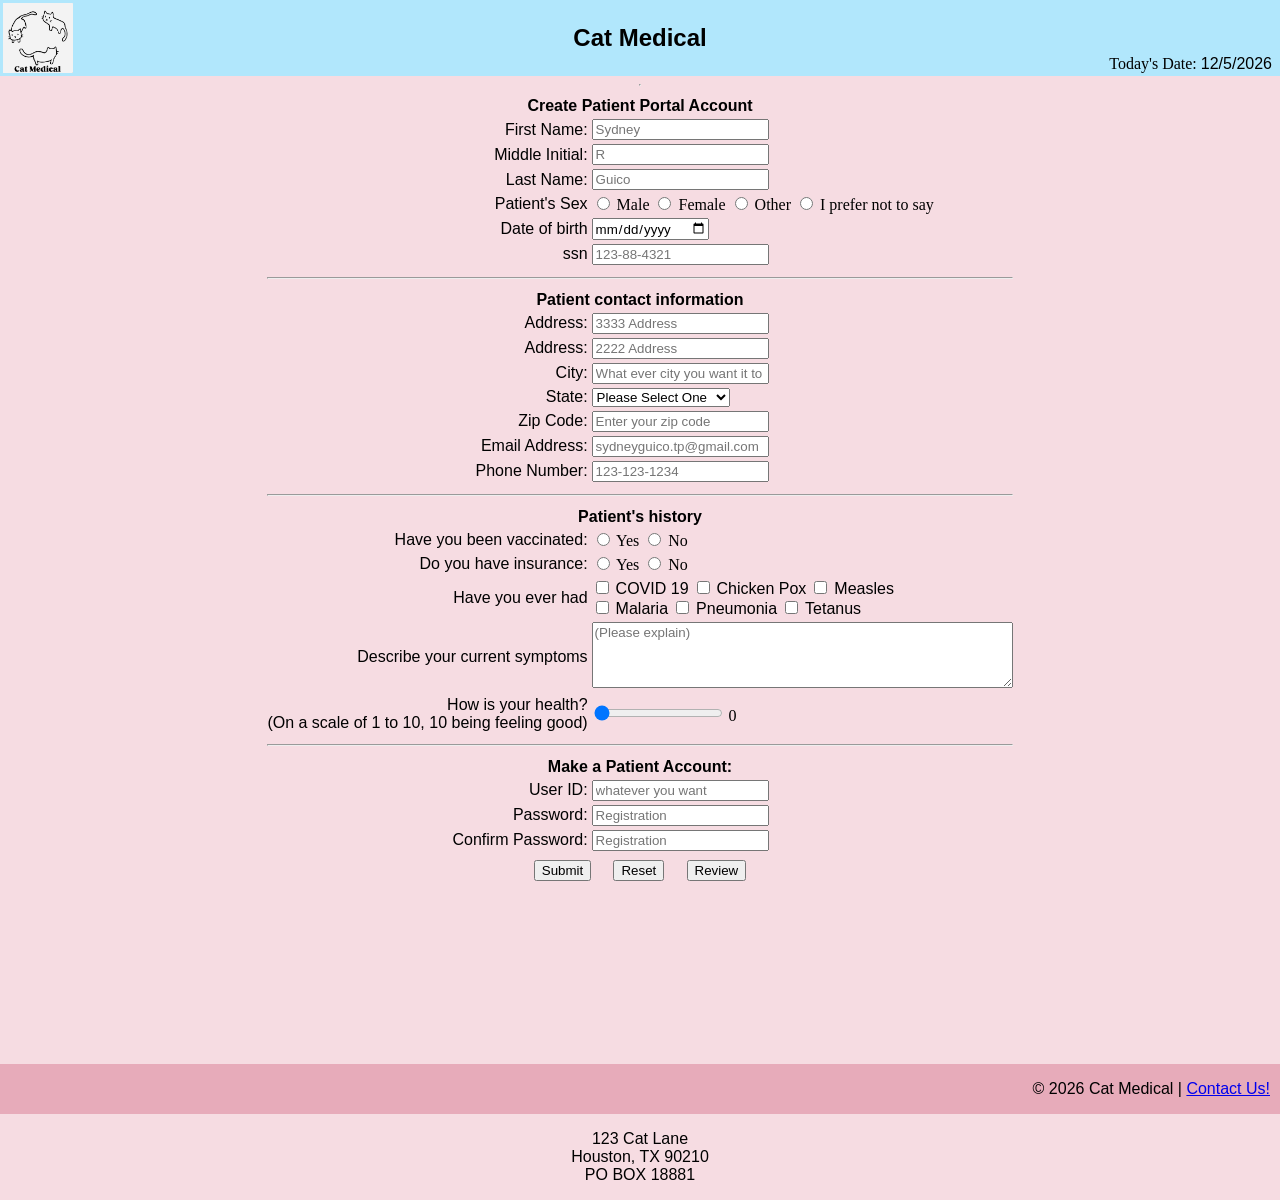
==== commit 21254329: "Update index.html" ====
--- a/index.html
+++ b/index.html
@@ -573,7 +573,14 @@
     <p id="footer"> &#169 2026 Cat Medical | <a href="https://www.felinemedcenter.com/" target="_blank" rel="noopener noreferrer">Contact Us!</a></p>
 </footer>
 
-<script src="hw2.js"></script> <!--Remember to change this for every homework assignment-->
-
+<script src="hw2.js"></script> <!--Remember to change this for every homework assignment--> 
+                                        <p>
+                                            123 Cat Lane<br/>
+                                            Houston, TX 90210<br/>
+                                            PO BOX 18881
+                                        </p>
+                                    </div>
+                                </div>
+                        </footer>
     </body>
 </html>
--- a/hw2.css
+++ b/hw2.css
@@ -1,11 +1,9 @@
-/*
-    Program name: Homework 1 HTML Form
-    Author: sydneyguico.github.io
+/*  
+    Program Name: Homework 2 css form
+    Name: Sydney Guico
     Date created: 02/10/2026
-    Date last edited: 02/26/2026
-    Version: 1.0
-    By: Sydney Guico
-    Description: CSS Code to Visuals on Website Form 
+    Date Modified: 03/27/2026 
+    version: 2.0
 */
 
 header {
@@ -13,15 +11,15 @@
     background-color: rgb(177, 231, 252);
 }
 
-body {
+body{
     display: flex;
     flex-direction: column;
     align-items: center;
-    background: rgb(246, 220, 226);
+    background-color: rgb(246, 220, 226);
     margin: 0;
     height: 100%;
     max-height: 100%;
-    min-height: 100vh; /* page will be height of the viewport */
+    min-height: 100vh; /*make sure the page is height of the viewport*/
 }
 
 form {
@@ -37,7 +35,7 @@
 
 main {
     text-align: center;
-    font-family:Arial, Helvetica, sans-serif;
+    font-family: Arial, Helvetica, sans-serif;
     font-weight: normal;
     flex-grow: 1;
 }
@@ -62,14 +60,7 @@
     bottom: 0;
     width: 100%;
     background-color: rgb(231, 171, 186);
-    height: 7.0rem;
-}
-
-.address-box {
-    text-align: right;
-    font-family: "optima", sans-serif;
-    /* Increase this value to move the 123 Cat Lane address further to the left */
-    margin-right: 30px; 
+    height: 3.0 rem;
 }
 
 #footer {
@@ -101,26 +92,24 @@
     text-align: left;
     font-family: "optima", sans-serif;
     font-weight: normal;
-    margin-right: 10px;
+    margin-right: 5px;
 }
 
 p {
-    text-align: right;
+    text-align: center;
     font-family: "optima", sans-serif;
     font-weight: normal;
 }
 
-/* error message styling */
 .error {
     color: red;
     font-size: 12px;
-    font-family: "optima", sans-serif;
+    font-family:  "optima", sans-serif;
     font-weight: normal;
 }
 
-/* Password Validation Message Container */
-.password-message {
-    text-align: right;
+.pass-message {
+    text-align:  right;
     font-family: "optima", sans-serif;
     font-weight: normal;
     position: relative;
@@ -132,25 +121,22 @@
     color: red;
 }
 
-/* Review Button Styling */
 #review {
     margin-top: 5px;
 }
 
-/* Output Table Styling */
 table.output,
 tr.output,
 td.output {
     width: 500px;
-    background-color:  rgb(246, 220, 226);
+    background-color: rgb(246, 220, 226);
     padding: 10px;
     border-spacing: 2px;
     border-radius: 20px;
-    color: black;
+    color:black
 }
 
-/* Individual Cell Styling for Output */
-td.output {
+td.outputdata {
     width: 500px;
     background-color: rgb(231, 171, 186);
     padding: 10px;
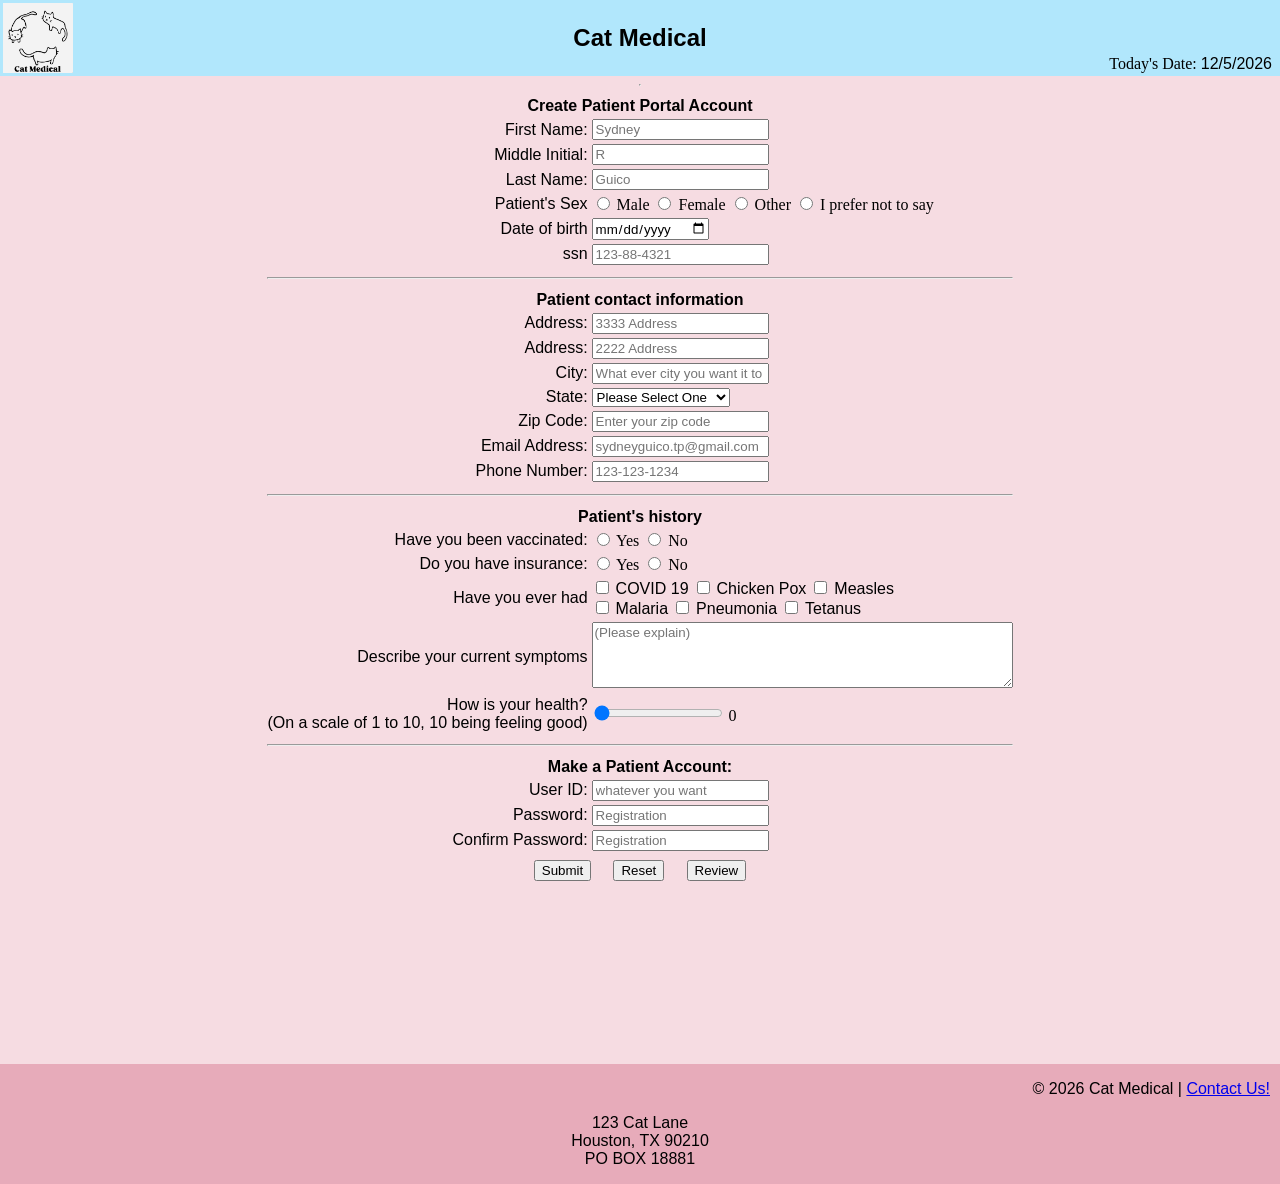
==== commit ff7af0a4: "Update index.html" ====
--- a/index.html
+++ b/index.html
@@ -571,9 +571,6 @@
 <!--Footer goes here-->
 <footer>
     <p id="footer"> &#169 2026 Cat Medical | <a href="https://www.felinemedcenter.com/" target="_blank" rel="noopener noreferrer">Contact Us!</a></p>
-</footer>
-
-<script src="hw2.js"></script> <!--Remember to change this for every homework assignment--> 
                                         <p>
                                             123 Cat Lane<br/>
                                             Houston, TX 90210<br/>
@@ -582,5 +579,8 @@
                                     </div>
                                 </div>
                         </footer>
+
+<script src="hw2.js"></script> <!--Remember to change this for every homework assignment--> 
+
     </body>
 </html>
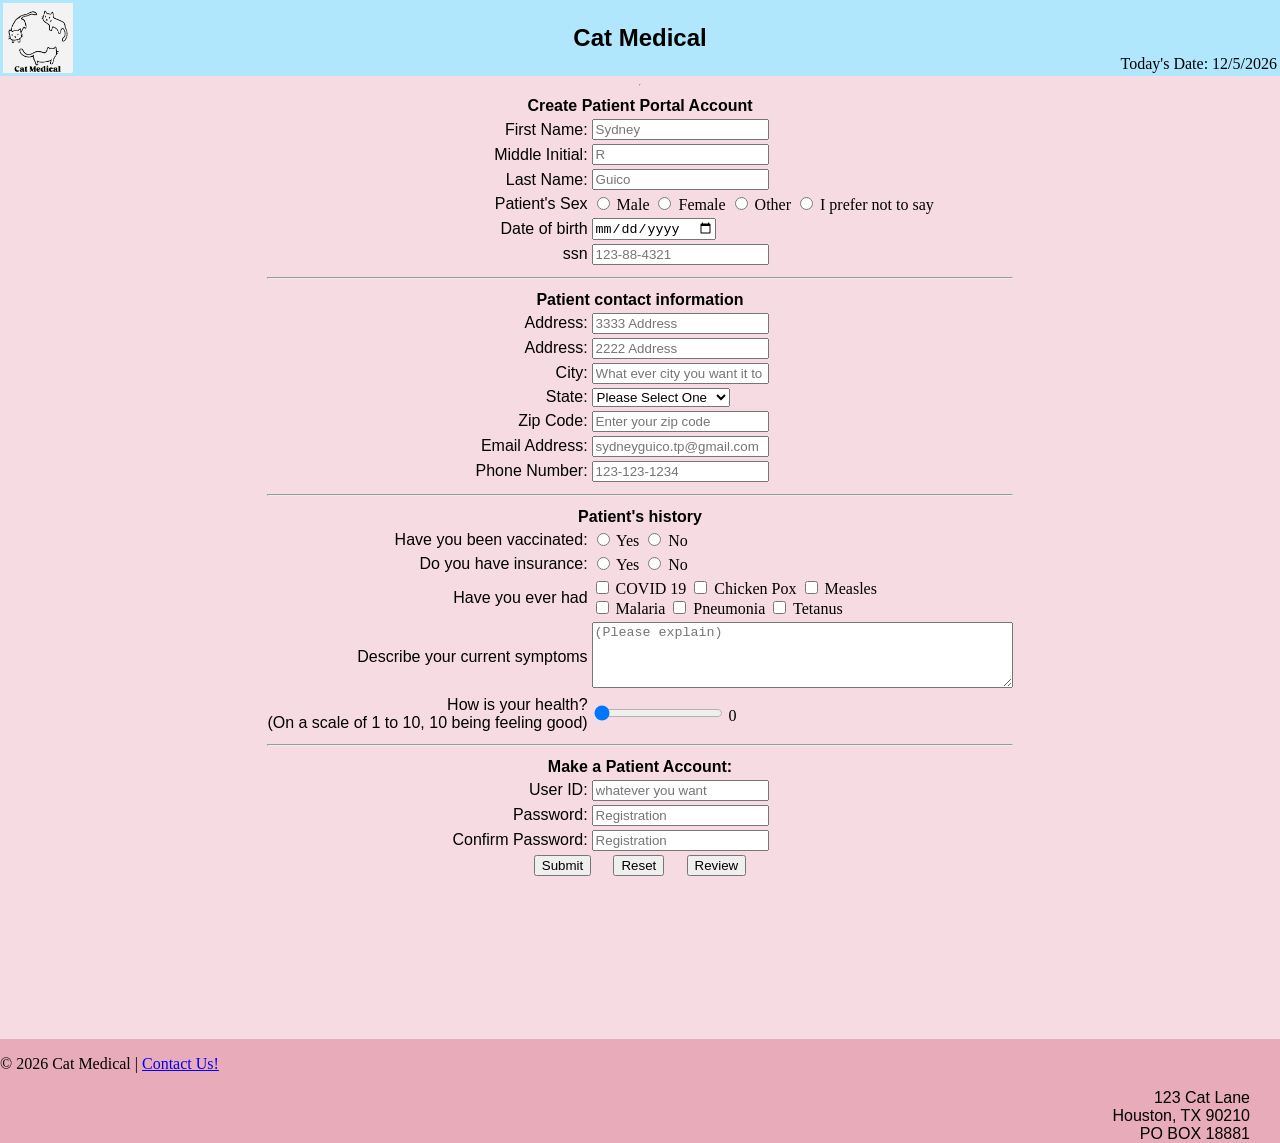
==== commit 0134d86a: "Update index.html" ====
--- a/index.html
+++ b/index.html
@@ -571,12 +571,12 @@
 <!--Footer goes here-->
 <footer>
     <p id="footer"> &#169 2026 Cat Medical | <a href="https://www.felinemedcenter.com/" target="_blank" rel="noopener noreferrer">Contact Us!</a></p>
-                                        <p>
-                                            123 Cat Lane<br/>
-                                            Houston, TX 90210<br/>
-                                            PO BOX 18881
+        <div class="address-box">
+                         <p>
+                            123 Cat Lane<br/>
+                            Houston, TX 90210<br/>
+                            PO BOX 18881
                                         </p>
-                                    </div>
                                 </div>
                         </footer>
 
--- a/hw2.css
+++ b/hw2.css
@@ -62,6 +62,17 @@
     background-color: rgb(231, 171, 186);
     height: 3.0 rem;
 }
+
+.address-box {
+    margin-right: 30px; 
+    text-align: right; /* Forces text inside to the right */
+    font-family: "optima", sans-serif;
+}
+
+/* Add this to make sure the <p> inside the box doesn't center itself */
+.address-box p {
+    text-align: right;
+    margin: 0;
 
 #footer {
     text-align: right;
